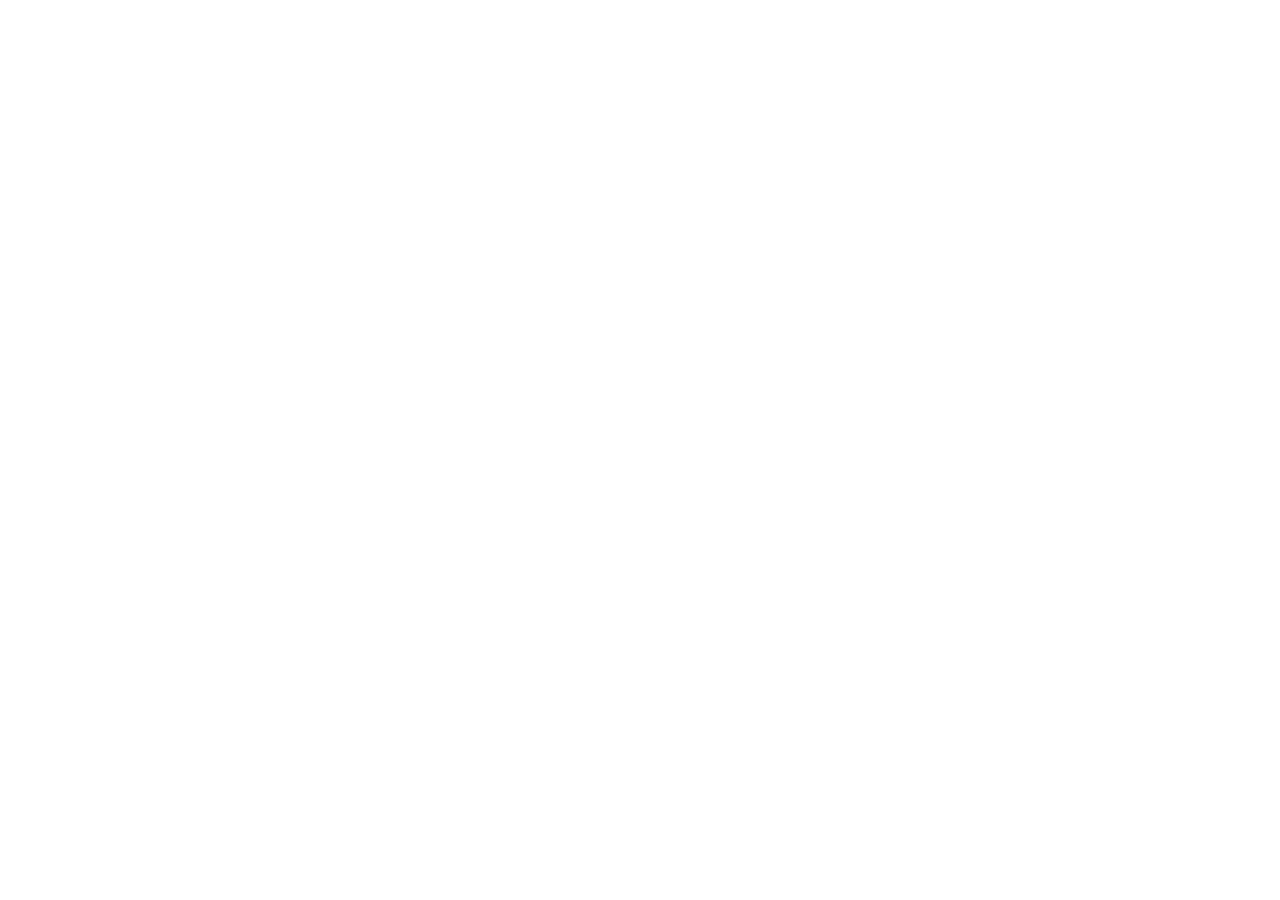
==== bootstrap.html @ 572e83a2 "bootstrap : installation et présentation" ====
<!DOCTYPE html>
<html lang="fr">
<head>
    <meta charset="UTF-8">
    <meta name="viewport" content="width=device-width, initial-scale=1.0">
    <title>Bootstrap | Formation HTML - CSS</title>
    <!-- Lier en PREMIER le fichier bootstrap.css -->
    <link rel="stylesheet" href="./css/bootstrap.css" />
    <!-- Appeler le fichier bootstrap.bundle.js -->
    <script src="./js/bootstrap.bundle.js"></script>
</head>
<body>
    
</body>
</html>
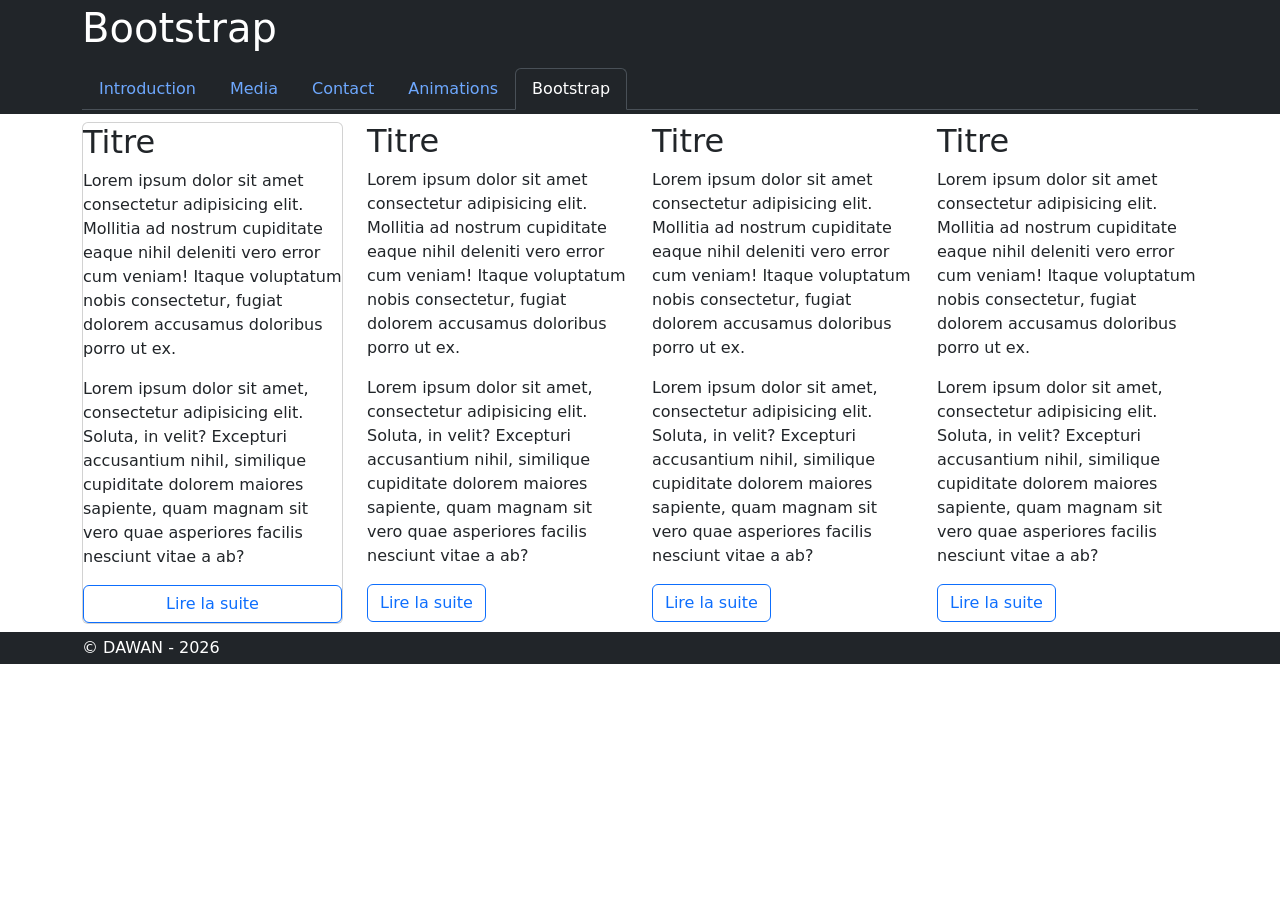
==== commit 732d7d5a: "bootstrap : premiers éléments, classes utilitaires et intro aux lognes - colonnes" ====
--- a/bootstrap.html
+++ b/bootstrap.html
@@ -10,6 +10,110 @@
     <script src="./js/bootstrap.bundle.js"></script>
 </head>
 <body>
+    <!--
+    Bootstrap intègre des classes utilitaires
+    par exemple pour les marge intérieures (padding) et les marges extérieures (margin)
+    Le type de marge :
+    m : margin  (tous les côtés)
+    p : padding (tous les côtés)
+
+    Application de la marge 
+        - s : start
+        - e : end
+        - t : top
+        - b : bottom
+        - x : marge appliquée à gauche et à droite
+        - y : marge appliquée en haut et en bas
     
+    La valeur de marge : de 1 à 6
+
+    exemple : 
+        marge extérieure en x de 2  => mx-2
+        marge intérieure en y de 3  => py-3
+        marge intérieur en y de 1   => py-1
+    -->
+    <header role="banner" class="bg-dark text-white py-1" data-bs-theme="dark">
+        <div class="container">
+            <h1>Bootstrap</h1>
+        </div>
+    </header>
+    <nav role="navigation" class="bg-dark text-white py-1" data-bs-theme="dark">
+        <div class="container">
+            <ul class="nav nav-tabs">
+                <li class="nav-item">
+                    <a href="./index.html" class="nav-link" title="Introduction HTML CSS" target="_self">Introduction</a>
+                </li>
+                <li class="nav-item">
+                    <a href="./media.html" class="nav-link" title="Les media en HTML - CSS" target="_self">Media</a>
+                </li>
+                <li class="nav-item">
+                    <a href="./formulaire.html" class="nav-link" title="Les formulaires en HTML - CSS" target="_self">Contact</a>
+                </li>
+                <li class="nav-item">
+                    <a href="./animations.html" class="nav-link" title="Les animations en HTML - CSS" target="_self">Animations</a>
+                </li>
+                <li class="nav-item">
+                    <a href="./bootstrap.html" class="nav-link active" aria-current="page" title="Le framework CSS bootstrap" target="_self">Bootstrap</a>
+                </li>
+            </ul>
+        </div>
+    </nav>
+    <main class="container">
+        <section class="row mt-2">
+            <div class="col-md-6 col-lg-4 col-xl-3 mb-2">
+                <article class="card">
+                    <h2>Titre</h2>
+                    <p>
+                        Lorem ipsum dolor sit amet consectetur adipisicing elit. Mollitia ad nostrum cupiditate eaque nihil deleniti vero error cum veniam! Itaque voluptatum nobis consectetur, fugiat dolorem accusamus doloribus porro ut ex.
+                    </p>
+                    <p>
+                        Lorem ipsum dolor sit amet, consectetur adipisicing elit. Soluta, in velit? Excepturi accusantium nihil, similique cupiditate dolorem maiores sapiente, quam magnam sit vero quae asperiores facilis nesciunt vitae a ab?
+                    </p>
+                    <button class="btn btn-outline-primary">Lire la suite</button>
+                </article>
+            </div>
+            <div class="col-md-6 col-lg-4 col-xl-3 mb-2">
+                <article>
+                    <h2>Titre</h2>
+                    <p>
+                        Lorem ipsum dolor sit amet consectetur adipisicing elit. Mollitia ad nostrum cupiditate eaque nihil deleniti vero error cum veniam! Itaque voluptatum nobis consectetur, fugiat dolorem accusamus doloribus porro ut ex.
+                    </p>
+                    <p>
+                        Lorem ipsum dolor sit amet, consectetur adipisicing elit. Soluta, in velit? Excepturi accusantium nihil, similique cupiditate dolorem maiores sapiente, quam magnam sit vero quae asperiores facilis nesciunt vitae a ab?
+                    </p>
+                    <button class="btn btn-outline-primary">Lire la suite</button>
+                </article>
+            </div>
+            <div class="col-md-6 col-lg-4 col-xl-3 mb-2">
+                <article>
+                    <h2>Titre</h2>
+                    <p>
+                        Lorem ipsum dolor sit amet consectetur adipisicing elit. Mollitia ad nostrum cupiditate eaque nihil deleniti vero error cum veniam! Itaque voluptatum nobis consectetur, fugiat dolorem accusamus doloribus porro ut ex.
+                    </p>
+                    <p>
+                        Lorem ipsum dolor sit amet, consectetur adipisicing elit. Soluta, in velit? Excepturi accusantium nihil, similique cupiditate dolorem maiores sapiente, quam magnam sit vero quae asperiores facilis nesciunt vitae a ab?
+                    </p>
+                    <button class="btn btn-outline-primary">Lire la suite</button>
+                </article>
+            </div>
+            <div class="col-md-6 col-lg-4 col-xl-3 mb-2">
+                <article>
+                    <h2>Titre</h2>
+                    <p>
+                        Lorem ipsum dolor sit amet consectetur adipisicing elit. Mollitia ad nostrum cupiditate eaque nihil deleniti vero error cum veniam! Itaque voluptatum nobis consectetur, fugiat dolorem accusamus doloribus porro ut ex.
+                    </p>
+                    <p>
+                        Lorem ipsum dolor sit amet, consectetur adipisicing elit. Soluta, in velit? Excepturi accusantium nihil, similique cupiditate dolorem maiores sapiente, quam magnam sit vero quae asperiores facilis nesciunt vitae a ab?
+                    </p>
+                    <button class="btn btn-outline-primary">Lire la suite</button>
+                </article>
+            </div>
+        </section>
+    </main>
+    <footer class="bg-dark text-white py-1" data-bs-theme="dark">
+        <div class="container">
+            &copy; DAWAN - 2026
+        </div>
+    </footer>
 </body>
 </html>
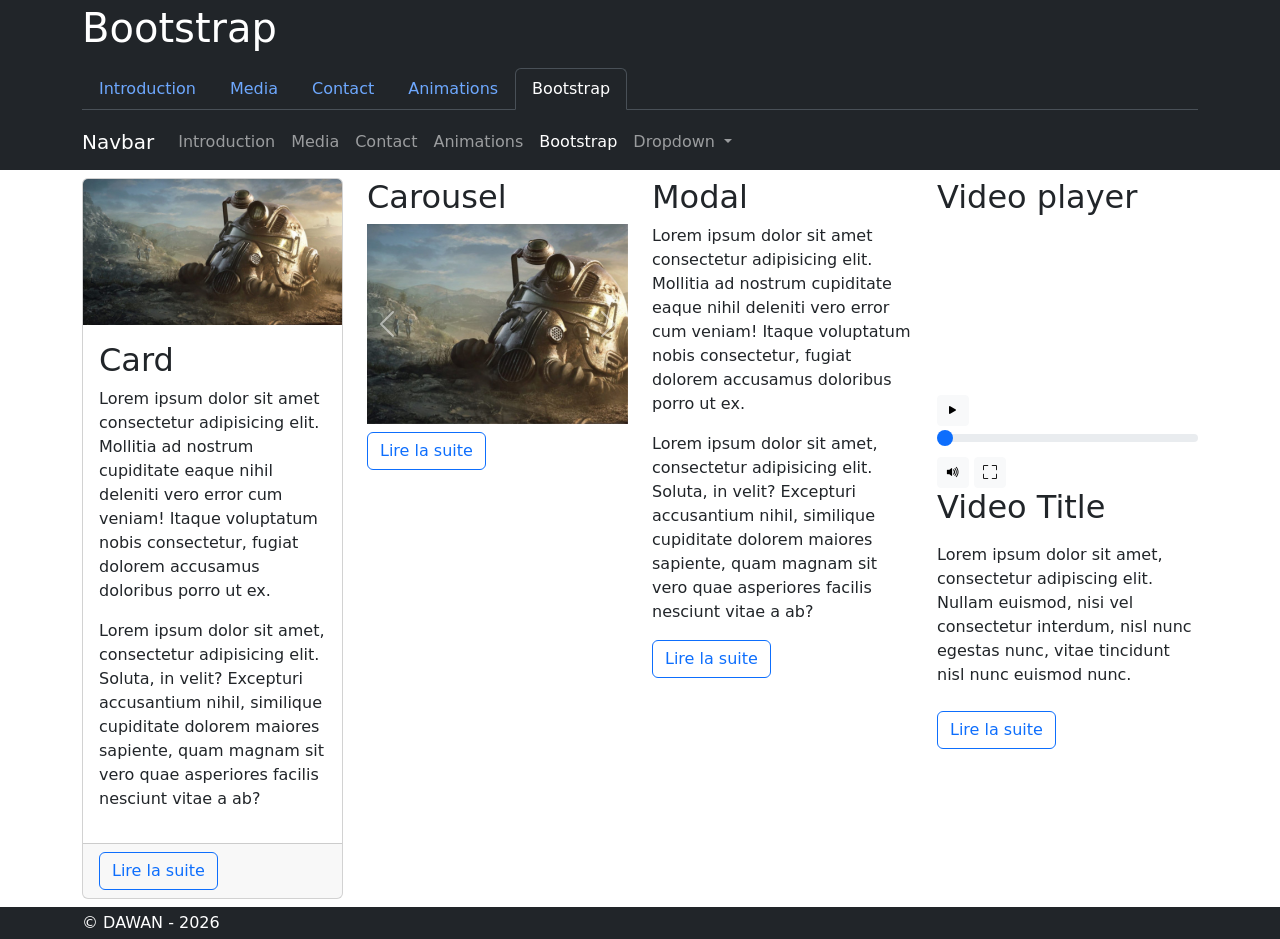
==== commit af758734: "bootstrap : quelques composant doc, des composants externe" ====
--- a/bootstrap.html
+++ b/bootstrap.html
@@ -1,5 +1,6 @@
 <!DOCTYPE html>
 <html lang="fr">
+
 <head>
     <meta charset="UTF-8">
     <meta name="viewport" content="width=device-width, initial-scale=1.0">
@@ -9,6 +10,7 @@
     <!-- Appeler le fichier bootstrap.bundle.js -->
     <script src="./js/bootstrap.bundle.js"></script>
 </head>
+
 <body>
     <!--
     Bootstrap intègre des classes utilitaires
@@ -41,70 +43,244 @@
         <div class="container">
             <ul class="nav nav-tabs">
                 <li class="nav-item">
-                    <a href="./index.html" class="nav-link" title="Introduction HTML CSS" target="_self">Introduction</a>
+                    <a href="./index.html" class="nav-link" title="Introduction HTML CSS"
+                        target="_self">Introduction</a>
                 </li>
                 <li class="nav-item">
                     <a href="./media.html" class="nav-link" title="Les media en HTML - CSS" target="_self">Media</a>
                 </li>
                 <li class="nav-item">
-                    <a href="./formulaire.html" class="nav-link" title="Les formulaires en HTML - CSS" target="_self">Contact</a>
-                </li>
-                <li class="nav-item">
-                    <a href="./animations.html" class="nav-link" title="Les animations en HTML - CSS" target="_self">Animations</a>
-                </li>
-                <li class="nav-item">
-                    <a href="./bootstrap.html" class="nav-link active" aria-current="page" title="Le framework CSS bootstrap" target="_self">Bootstrap</a>
+                    <a href="./formulaire.html" class="nav-link" title="Les formulaires en HTML - CSS"
+                        target="_self">Contact</a>
+                </li>
+                <li class="nav-item">
+                    <a href="./animations.html" class="nav-link" title="Les animations en HTML - CSS"
+                        target="_self">Animations</a>
+                </li>
+                <li class="nav-item">
+                    <a href="./bootstrap.html" class="nav-link active" aria-current="page"
+                        title="Le framework CSS bootstrap" target="_self">Bootstrap</a>
                 </li>
             </ul>
+        </div>
+    </nav>
+    <nav class="navbar navbar-expand-lg bg-dark text-white" data-bs-theme="dark">
+        <div class="container">
+            <a class="navbar-brand" href="#">Navbar</a>
+            <button class="navbar-toggler" type="button" data-bs-toggle="collapse"
+                data-bs-target="#navbarSupportedContent" aria-controls="navbarSupportedContent" aria-expanded="false"
+                aria-label="Toggle navigation">
+                <span class="navbar-toggler-icon"></span>
+            </button>
+            <div class="collapse navbar-collapse" id="navbarSupportedContent">
+                <ul class="navbar-nav me-auto mb-2 mb-lg-0">
+                    <li class="nav-item">
+                        <a href="./index.html" class="nav-link" title="Introduction HTML CSS"
+                            target="_self">Introduction</a>
+                    </li>
+                    <li class="nav-item">
+                        <a href="./media.html" class="nav-link" title="Les media en HTML - CSS" target="_self">Media</a>
+                    </li>
+                    <li class="nav-item">
+                        <a href="./formulaire.html" class="nav-link" title="Les formulaires en HTML - CSS"
+                            target="_self">Contact</a>
+                    </li>
+                    <li class="nav-item">
+                        <a href="./animations.html" class="nav-link" title="Les animations en HTML - CSS"
+                            target="_self">Animations</a>
+                    </li>
+                    <li class="nav-item">
+                        <a href="./bootstrap.html" class="nav-link active" aria-current="page"
+                            title="Le framework CSS bootstrap" target="_self">Bootstrap</a>
+                    </li>
+                    <li class="nav-item dropdown">
+                        <a class="nav-link dropdown-toggle" href="#" role="button" data-bs-toggle="dropdown"
+                            aria-expanded="false">
+                            Dropdown
+                        </a>
+                        <ul class="dropdown-menu">
+                            <li><a class="dropdown-item" href="#">Action</a></li>
+                            <li><a class="dropdown-item" href="#">Another action</a></li>
+                            <li>
+                                <hr class="dropdown-divider">
+                            </li>
+                            <li><a class="dropdown-item" href="#">Something else here</a></li>
+                        </ul>
+                    </li>
+                </ul>
+                <!--
+                <form class="d-flex" role="search">
+                    <input class="form-control me-2" type="search" placeholder="Search" aria-label="Search" />
+                    <button class="btn btn-outline-success" type="submit">Search</button>
+                </form>
+                -->
+            </div>
         </div>
     </nav>
     <main class="container">
         <section class="row mt-2">
             <div class="col-md-6 col-lg-4 col-xl-3 mb-2">
                 <article class="card">
-                    <h2>Titre</h2>
+                    <img src="./images/cropped-wallhaven-fallout-4-01-3-640x360.jpg" class="card-img-top" />
+                    <div class="card-body">
+                        <h2>Card</h2>
+                        <p>
+                            Lorem ipsum dolor sit amet consectetur adipisicing elit. Mollitia ad nostrum cupiditate
+                            eaque nihil deleniti vero error cum veniam! Itaque voluptatum nobis consectetur, fugiat
+                            dolorem accusamus doloribus porro ut ex.
+                        </p>
+                        <p>
+                            Lorem ipsum dolor sit amet, consectetur adipisicing elit. Soluta, in velit? Excepturi
+                            accusantium nihil, similique cupiditate dolorem maiores sapiente, quam magnam sit vero quae
+                            asperiores facilis nesciunt vitae a ab?
+                        </p>
+                    </div>
+                    <div class="card-footer">
+                        <a href="#" class="btn btn-outline-primary stretched-link">Lire la suite</a>
+                    </div>
+                </article>
+            </div>
+            <div class="col-md-6 col-lg-4 col-xl-3 mb-2">
+                <article>
+                    <h2>Carousel</h2>
+                    <div id="carouselExample" class="carousel slide mb-2">
+                        <div class="carousel-inner">
+                            <div class="carousel-item active">
+                                <img src="./images/cropped-wallhaven-fallout-4-01-3-640x360.jpg" class="d-block w-100"
+                                    alt="..." style="object-fit: cover;height: 200px;">
+                            </div>
+                            <div class="carousel-item">
+                                <img src="./images/doc-signal-394w.png" class="d-block w-100" alt="..."
+                                    style="object-fit: cover;height: 200px;">
+                            </div>
+                            <div class="carousel-item">
+                                <img src="./images/synthwave-vibe-james-white-signalnoise-w400.png"
+                                    class="d-block w-100" alt="..." style="object-fit: cover;height: 200px;">
+                            </div>
+                        </div>
+                        <button class="carousel-control-prev" type="button" data-bs-target="#carouselExample"
+                            data-bs-slide="prev">
+                            <span class="carousel-control-prev-icon" aria-hidden="true"></span>
+                            <span class="visually-hidden">Previous</span>
+                        </button>
+                        <button class="carousel-control-next" type="button" data-bs-target="#carouselExample"
+                            data-bs-slide="next">
+                            <span class="carousel-control-next-icon" aria-hidden="true"></span>
+                            <span class="visually-hidden">Next</span>
+                        </button>
+                    </div>
+                    <button class="btn btn-outline-primary">Lire la suite</button>
+                </article>
+            </div>
+            <div class="col-md-6 col-lg-4 col-xl-3 mb-2">
+                <article>
+                    <h2>Modal</h2>
                     <p>
-                        Lorem ipsum dolor sit amet consectetur adipisicing elit. Mollitia ad nostrum cupiditate eaque nihil deleniti vero error cum veniam! Itaque voluptatum nobis consectetur, fugiat dolorem accusamus doloribus porro ut ex.
+                        Lorem ipsum dolor sit amet consectetur adipisicing elit. Mollitia ad nostrum cupiditate eaque
+                        nihil deleniti vero error cum veniam! Itaque voluptatum nobis consectetur, fugiat dolorem
+                        accusamus doloribus porro ut ex.
                     </p>
                     <p>
-                        Lorem ipsum dolor sit amet, consectetur adipisicing elit. Soluta, in velit? Excepturi accusantium nihil, similique cupiditate dolorem maiores sapiente, quam magnam sit vero quae asperiores facilis nesciunt vitae a ab?
+                        Lorem ipsum dolor sit amet, consectetur adipisicing elit. Soluta, in velit? Excepturi
+                        accusantium nihil, similique cupiditate dolorem maiores sapiente, quam magnam sit vero quae
+                        asperiores facilis nesciunt vitae a ab?
                     </p>
-                    <button class="btn btn-outline-primary">Lire la suite</button>
+                    <!-- Ouverture de la modal -->
+                    <button class="btn btn-outline-primary" data-bs-toggle="modal" data-bs-target="#exampleModal">Lire
+                        la suite</button>
+                    <!-- code de la modal -->
+                    <aside class="modal fade" id="exampleModal" tabindex="-1" aria-labelledby="exampleModalLabel"
+                        aria-hidden="true">
+                        <div class="modal-dialog">
+                            <div class="modal-content">
+                                <div class="modal-header">
+                                    <h1 class="modal-title fs-5" id="exampleModalLabel">Modal title</h1>
+                                    <button type="button" class="btn-close" data-bs-dismiss="modal"
+                                        aria-label="Close"></button>
+                                </div>
+                                <div class="modal-body">
+                                    ...
+                                </div>
+                                <div class="modal-footer">
+                                    <button type="button" class="btn btn-secondary"
+                                        data-bs-dismiss="modal">Close</button>
+                                    <button type="button" class="btn btn-primary">Save changes</button>
+                                </div>
+                            </div>
+                        </div>
+                    </aside>
                 </article>
             </div>
             <div class="col-md-6 col-lg-4 col-xl-3 mb-2">
                 <article>
-                    <h2>Titre</h2>
-                    <p>
-                        Lorem ipsum dolor sit amet consectetur adipisicing elit. Mollitia ad nostrum cupiditate eaque nihil deleniti vero error cum veniam! Itaque voluptatum nobis consectetur, fugiat dolorem accusamus doloribus porro ut ex.
+                    <h2>Video player</h2>
+                    <link href="https://cdn.jsdelivr.net/npm/bootstrap-icons@1.7.2/font/bootstrap-icons.css"
+                        rel="stylesheet">
+                    <div class="video-container ratio ratio-16x9 mb-4">
+                        <video id="videoPlayer">
+                            <source src="./media/video/Fallout-4-Launch-Trailer.mp4" type="video/mp4">
+                            Your browser does not support the video tag.
+                        </video>
+                    </div>
+                    <div class="custom-controls">
+                        <button class="btn btn-light btn-sm" id="playPauseBtn"><i class="bi bi-play-fill"></i></button>
+                        <input type="range" class="form-range" id="progressBar" min="0" max="100" step="1" value="0">
+                        <button class="btn btn-light btn-sm" id="muteBtn"><i class="bi bi-volume-up-fill"></i></button>
+                        <button class="btn btn-light btn-sm" id="fullscreenBtn"><i
+                                class="bi bi-fullscreen"></i></button>
+                    </div>
+                    <h2 class="mb-3">Video Title</h2>
+                    <p class="mb-4">
+                        Lorem ipsum dolor sit amet, consectetur adipiscing elit. Nullam euismod,
+                        nisi vel
+                        consectetur interdum, nisl nunc egestas nunc, vitae tincidunt nisl nunc euismod
+                        nunc.
                     </p>
-                    <p>
-                        Lorem ipsum dolor sit amet, consectetur adipisicing elit. Soluta, in velit? Excepturi accusantium nihil, similique cupiditate dolorem maiores sapiente, quam magnam sit vero quae asperiores facilis nesciunt vitae a ab?
-                    </p>
-                    <button class="btn btn-outline-primary">Lire la suite</button>
-                </article>
-            </div>
-            <div class="col-md-6 col-lg-4 col-xl-3 mb-2">
-                <article>
-                    <h2>Titre</h2>
-                    <p>
-                        Lorem ipsum dolor sit amet consectetur adipisicing elit. Mollitia ad nostrum cupiditate eaque nihil deleniti vero error cum veniam! Itaque voluptatum nobis consectetur, fugiat dolorem accusamus doloribus porro ut ex.
-                    </p>
-                    <p>
-                        Lorem ipsum dolor sit amet, consectetur adipisicing elit. Soluta, in velit? Excepturi accusantium nihil, similique cupiditate dolorem maiores sapiente, quam magnam sit vero quae asperiores facilis nesciunt vitae a ab?
-                    </p>
-                    <button class="btn btn-outline-primary">Lire la suite</button>
-                </article>
-            </div>
-            <div class="col-md-6 col-lg-4 col-xl-3 mb-2">
-                <article>
-                    <h2>Titre</h2>
-                    <p>
-                        Lorem ipsum dolor sit amet consectetur adipisicing elit. Mollitia ad nostrum cupiditate eaque nihil deleniti vero error cum veniam! Itaque voluptatum nobis consectetur, fugiat dolorem accusamus doloribus porro ut ex.
-                    </p>
-                    <p>
-                        Lorem ipsum dolor sit amet, consectetur adipisicing elit. Soluta, in velit? Excepturi accusantium nihil, similique cupiditate dolorem maiores sapiente, quam magnam sit vero quae asperiores facilis nesciunt vitae a ab?
-                    </p>
+
+                    <script>
+                        const video = document.getElementById('videoPlayer');
+                        const playPauseBtn = document.getElementById('playPauseBtn');
+                        const progressBar = document.getElementById('progressBar');
+                        const muteBtn = document.getElementById('muteBtn');
+                        const fullscreenBtn = document.getElementById('fullscreenBtn');
+
+                        playPauseBtn.addEventListener('click', () => {
+                            if (video.paused) {
+                                video.play();
+                                playPauseBtn.innerHTML = '<i class="bi bi-pause-fill"></i>';
+                            } else {
+                                video.pause();
+                                playPauseBtn.innerHTML = '<i class="bi bi-play-fill"></i>';
+                            }
+                        });
+
+                        video.addEventListener('timeupdate', () => {
+                            const progress = (video.currentTime / video.duration) * 100;
+                            progressBar.value = progress;
+                        });
+
+                        progressBar.addEventListener('input', () => {
+                            const time = (progressBar.value / 100) * video.duration;
+                            video.currentTime = time;
+                        });
+
+                        muteBtn.addEventListener('click', () => {
+                            video.muted = !video.muted;
+                            muteBtn.innerHTML = video.muted ? '<i class="bi bi-volume-mute-fill"></i>' : '<i class="bi bi-volume-up-fill"></i>';
+                        });
+
+                        fullscreenBtn.addEventListener('click', () => {
+                            if (video.requestFullscreen) {
+                                video.requestFullscreen();
+                            } else if (video.mozRequestFullScreen) {
+                                video.mozRequestFullScreen();
+                            } else if (video.webkitRequestFullscreen) {
+                                video.webkitRequestFullscreen();
+                            } else if (video.msRequestFullscreen) {
+                                video.msRequestFullscreen();
+                            }
+                        });
+                    </script>
                     <button class="btn btn-outline-primary">Lire la suite</button>
                 </article>
             </div>
@@ -116,4 +292,5 @@
         </div>
     </footer>
 </body>
+
 </html>
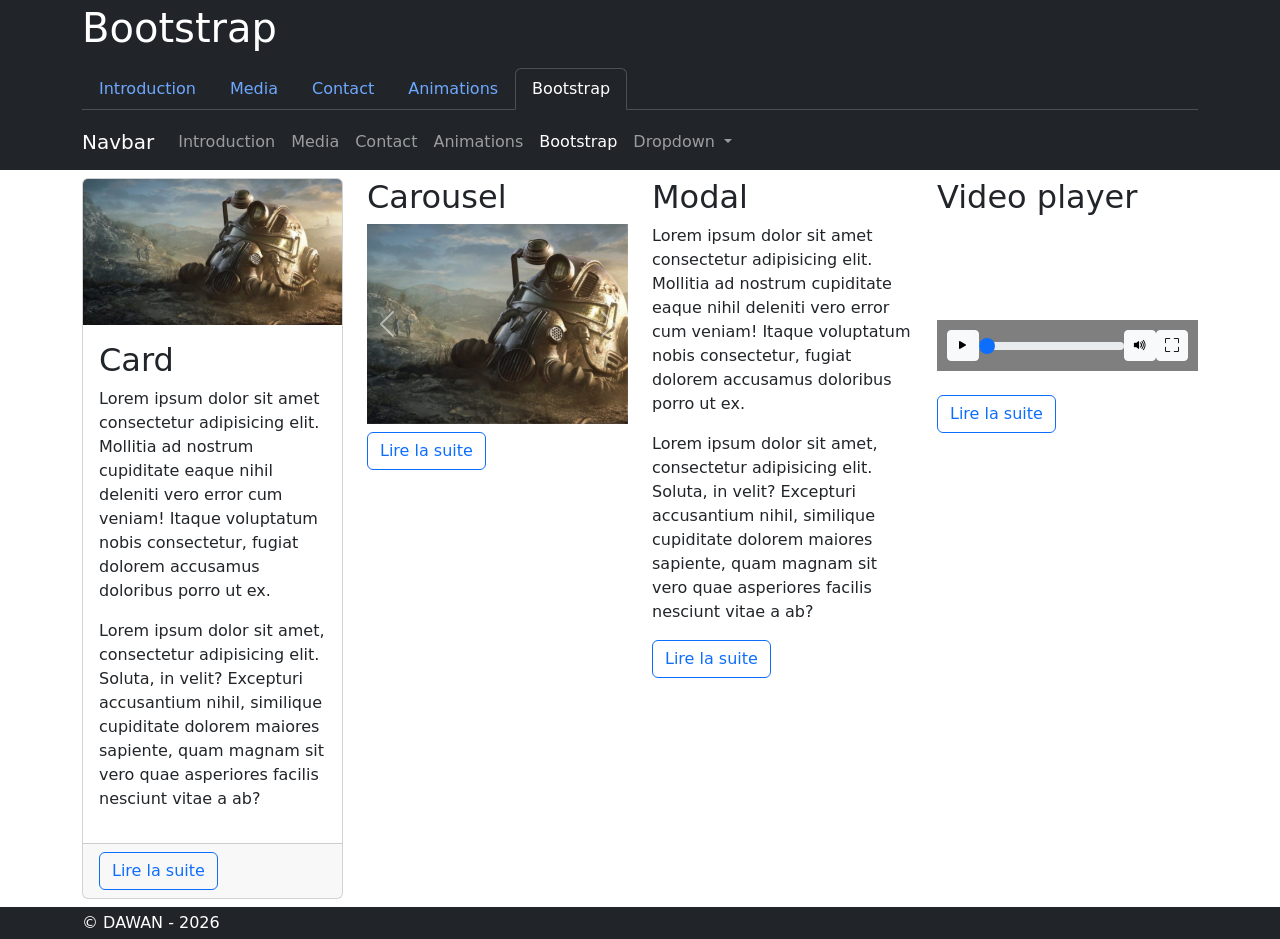
==== commit 3ef8c134: "bootstrap : video player" ====
--- a/bootstrap.html
+++ b/bootstrap.html
@@ -212,30 +212,55 @@
                 </article>
             </div>
             <div class="col-md-6 col-lg-4 col-xl-3 mb-2">
+                <style>
+                    .video-container {
+                        position: relative;
+                        padding-bottom: 56.25%;
+                        /* 16:9 aspect ratio */
+                        height: 0;
+                        overflow: hidden;
+                    }
+
+                    .video-container video {
+                        position: absolute;
+                        top: 0;
+                        left: 0;
+                        width: 100%;
+                        height: 100%;
+                    }
+
+                    .custom-controls {
+                        position: absolute;
+                        bottom: 0;
+                        left: 0;
+                        right: 0;
+                        background-color: rgba(0, 0, 0, 0.5);
+                        padding: 10px;
+                        display: flex;
+                        justify-content: space-between;
+                        align-items: center;
+                    }
+                </style>
                 <article>
                     <h2>Video player</h2>
                     <link href="https://cdn.jsdelivr.net/npm/bootstrap-icons@1.7.2/font/bootstrap-icons.css"
                         rel="stylesheet">
-                    <div class="video-container ratio ratio-16x9 mb-4">
+                    <div class="video-container mb-4">
                         <video id="videoPlayer">
                             <source src="./media/video/Fallout-4-Launch-Trailer.mp4" type="video/mp4">
                             Your browser does not support the video tag.
                         </video>
+                        <div class="custom-controls">
+                            <button class="btn btn-light btn-sm" id="playPauseBtn"><i
+                                    class="bi bi-play-fill"></i></button>
+                            <input type="range" class="form-range" id="progressBar" min="0" max="100" step="1"
+                                value="0">
+                            <button class="btn btn-light btn-sm" id="muteBtn"><i
+                                    class="bi bi-volume-up-fill"></i></button>
+                            <button class="btn btn-light btn-sm" id="fullscreenBtn"><i
+                                    class="bi bi-fullscreen"></i></button>
+                        </div>
                     </div>
-                    <div class="custom-controls">
-                        <button class="btn btn-light btn-sm" id="playPauseBtn"><i class="bi bi-play-fill"></i></button>
-                        <input type="range" class="form-range" id="progressBar" min="0" max="100" step="1" value="0">
-                        <button class="btn btn-light btn-sm" id="muteBtn"><i class="bi bi-volume-up-fill"></i></button>
-                        <button class="btn btn-light btn-sm" id="fullscreenBtn"><i
-                                class="bi bi-fullscreen"></i></button>
-                    </div>
-                    <h2 class="mb-3">Video Title</h2>
-                    <p class="mb-4">
-                        Lorem ipsum dolor sit amet, consectetur adipiscing elit. Nullam euismod,
-                        nisi vel
-                        consectetur interdum, nisl nunc egestas nunc, vitae tincidunt nisl nunc euismod
-                        nunc.
-                    </p>
 
                     <script>
                         const video = document.getElementById('videoPlayer');
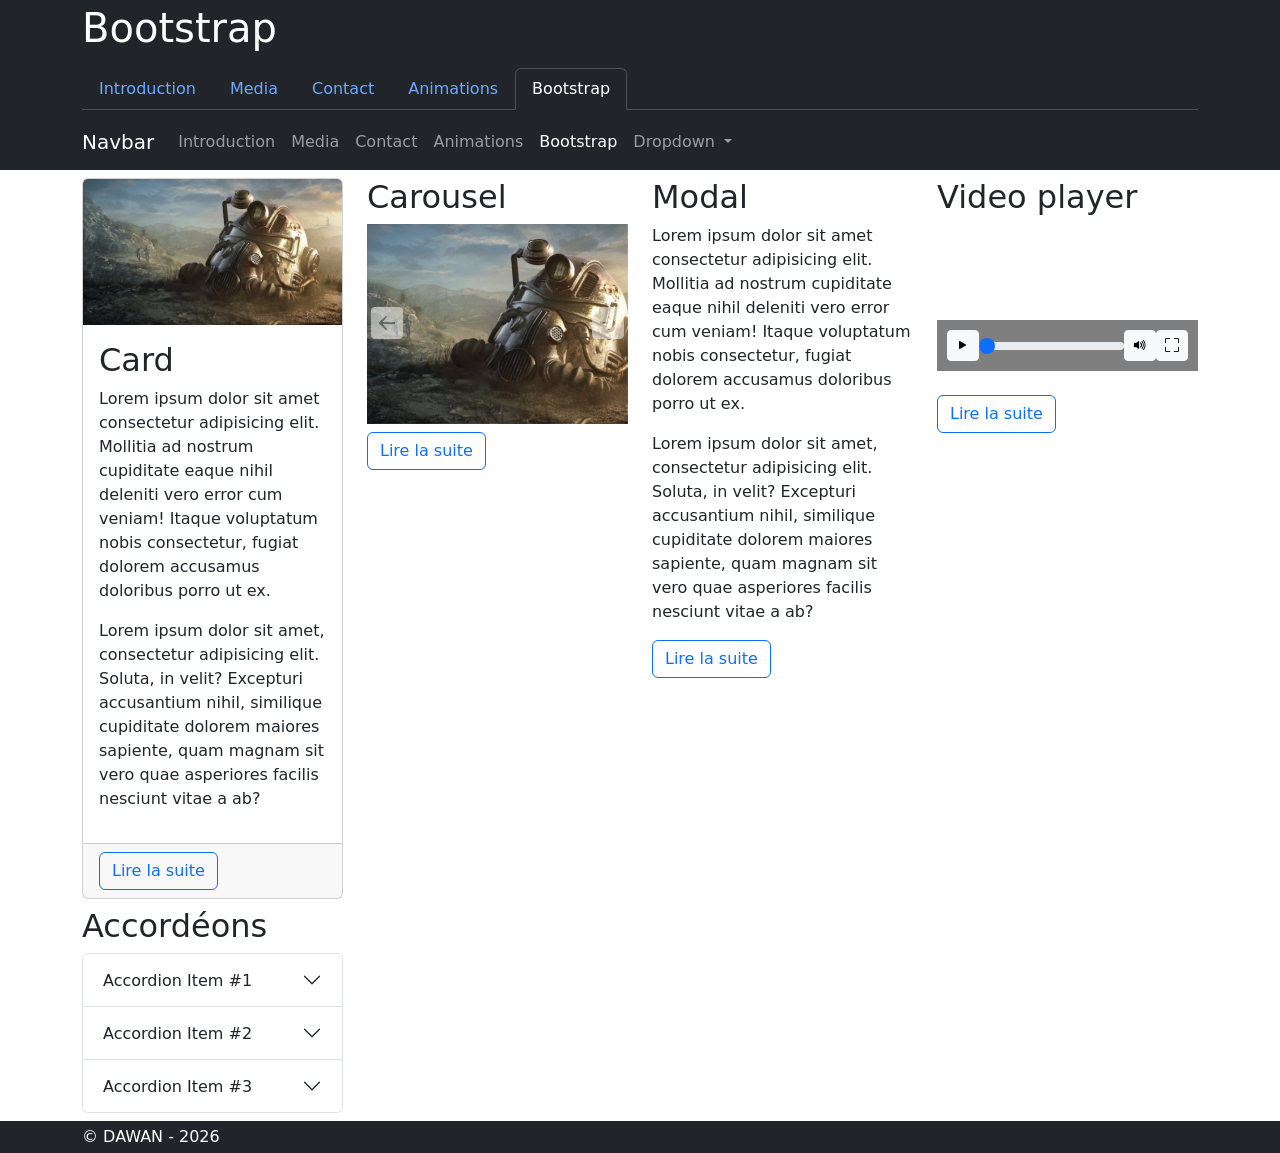
==== commit 785c5b9a: "css : les animation transition et keyframes" ====
--- a/bootstrap.html
+++ b/bootstrap.html
@@ -160,12 +160,14 @@
                         </div>
                         <button class="carousel-control-prev" type="button" data-bs-target="#carouselExample"
                             data-bs-slide="prev">
-                            <span class="carousel-control-prev-icon" aria-hidden="true"></span>
+                            <!-- <span class="carousel-control-prev-icon" aria-hidden="true"></span>-->
+                            <i class="bi bi-arrow-left-square-fill" style="font-size: 2rem;"></i>
                             <span class="visually-hidden">Previous</span>
                         </button>
                         <button class="carousel-control-next" type="button" data-bs-target="#carouselExample"
                             data-bs-slide="next">
-                            <span class="carousel-control-next-icon" aria-hidden="true"></span>
+                            <i class="bi bi-arrow-right-square-fill" style="font-size: 2rem;"></i>
+                            <!-- <span class="carousel-control-next-icon" aria-hidden="true"></span> -->
                             <span class="visually-hidden">Next</span>
                         </button>
                     </div>
@@ -309,6 +311,70 @@
                     <button class="btn btn-outline-primary">Lire la suite</button>
                 </article>
             </div>
+            <div class="col-md-6 col-lg-4 col-xl-3 mb-2">
+                <article>
+                    <h2>Accordéons</h2>
+                    <div class="accordion" id="accordionExample">
+                        <div class="accordion-item">
+                            <h2 class="accordion-header">
+                                <button class="accordion-button collapsed" type="button" data-bs-toggle="collapse"
+                                    data-bs-target="#collapseOne" aria-expanded="false" aria-controls="collapseOne">
+                                    Accordion Item #1
+                                </button>
+                            </h2>
+                            <div id="collapseOne" class="accordion-collapse collapse"
+                                data-bs-parent="#accordionExample">
+                                <div class="accordion-body">
+                                    <strong>This is the first item’s accordion body.</strong> It is shown by default,
+                                    until the collapse plugin adds the appropriate classes that we use to style each
+                                    element. These classes control the overall appearance, as well as the showing and
+                                    hiding via CSS transitions. You can modify any of this with custom CSS or overriding
+                                    our default variables. It’s also worth noting that just about any HTML can go within
+                                    the <code>.accordion-body</code>, though the transition does limit overflow.
+                                </div>
+                            </div>
+                        </div>
+                        <div class="accordion-item">
+                            <h2 class="accordion-header">
+                                <button class="accordion-button collapsed" type="button" data-bs-toggle="collapse"
+                                    data-bs-target="#collapseTwo" aria-expanded="false" aria-controls="collapseTwo">
+                                    Accordion Item #2
+                                </button>
+                            </h2>
+                            <div id="collapseTwo" class="accordion-collapse collapse"
+                                data-bs-parent="#accordionExample">
+                                <div class="accordion-body">
+                                    <strong>This is the second item’s accordion body.</strong> It is hidden by default,
+                                    until the collapse plugin adds the appropriate classes that we use to style each
+                                    element. These classes control the overall appearance, as well as the showing and
+                                    hiding via CSS transitions. You can modify any of this with custom CSS or overriding
+                                    our default variables. It’s also worth noting that just about any HTML can go within
+                                    the <code>.accordion-body</code>, though the transition does limit overflow.
+                                </div>
+                            </div>
+                        </div>
+                        <div class="accordion-item">
+                            <h2 class="accordion-header">
+                                <button class="accordion-button collapsed" type="button" data-bs-toggle="collapse"
+                                    data-bs-target="#collapseThree" aria-expanded="false" aria-controls="collapseThree">
+                                    Accordion Item #3
+                                </button>
+                            </h2>
+                            <div id="collapseThree" class="accordion-collapse collapse"
+                                data-bs-parent="#accordionExample">
+                                <div class="accordion-body">
+                                    <strong>This is the third item’s accordion body.</strong> It is hidden by default,
+                                    until the collapse plugin adds the appropriate classes that we use to style each
+                                    element. These classes control the overall appearance, as well as the showing and
+                                    hiding via CSS transitions. You can modify any of this with custom CSS or overriding
+                                    our default variables. It’s also worth noting that just about any HTML can go within
+                                    the <code>.accordion-body</code>, though the transition does limit overflow.
+                                </div>
+                            </div>
+                        </div>
+                    </div>
+                </article>
+            </div>
         </section>
     </main>
     <footer class="bg-dark text-white py-1" data-bs-theme="dark">
